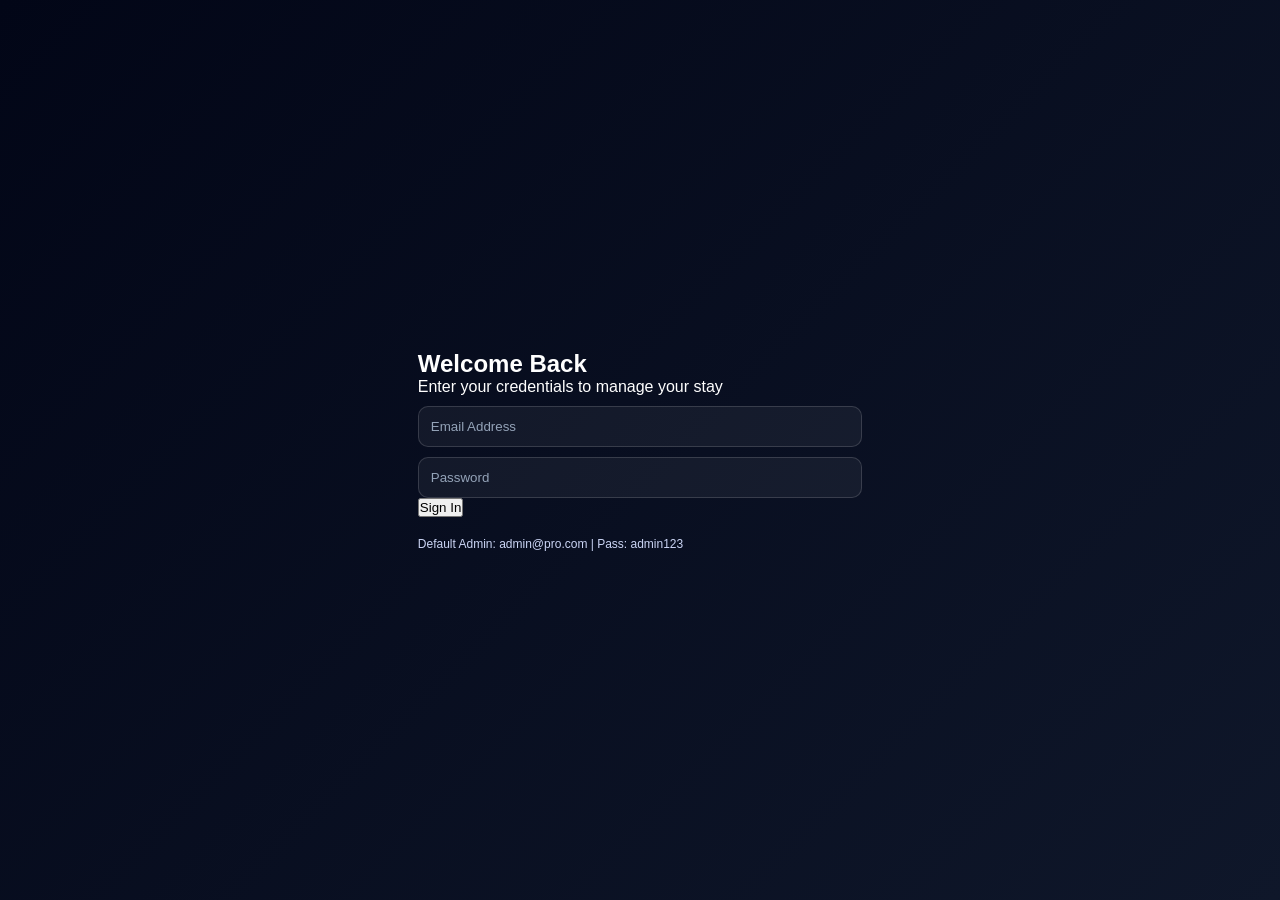
==== index.html @ c1506e5a "Add files via upload" ====
<!DOCTYPE html>
<html lang="en">
<head>
    <meta charset="UTF-8">
    <title>Login | Hostel Pro</title>
    <link rel="stylesheet" href="style.css">
</head>
<body>
    <div class="glass-card">
        <h2>Welcome Back</h2>
        <p>Enter your credentials to manage your stay</p>
        
        <input type="email" id="loginEmail" placeholder="Email Address">
        <input type="password" id="loginPass" placeholder="Password">
        
        <button onclick="handleLogin()">Sign In</button>
        
        <div style="margin-top: 20px; font-size: 12px; color: var(--text-dim);">
            Default Admin: admin@pro.com | Pass: admin123
        </div>
    </div>

    <script src="script.js"></script>
    <script>
        function handleLogin() {
            const email = document.getElementById('loginEmail').value;
            const pass = document.getElementById('loginPass').value;
            window.login(email, pass);
        }
    </script>
</body>
</html>
---- style.css ----
/* ================= 1. ROOT & RESET ================= */
:root {
    --primary: #7c3aed;
    --secondary: #ec4899;
    --bg-main: #0f172a;
    --bg-dark: rgba(15, 23, 42, 0.9);
    --bg-card: rgba(15, 23, 42, 0.85);
    --text-main: #ffffff;
    --text-dim: #cbd5f5;
    --glass-border: rgba(255, 255, 255, 0.15);
    --transition: all 0.3s ease;
}

* {
    margin: 0;
    padding: 0;
    box-sizing: border-box;
    font-family: 'Poppins', sans-serif;
}

body {
    background: linear-gradient(135deg, #020617, #0f172a);
    color: var(--text-main);
    min-height: 100vh;
    overflow-x: hidden;
}

/* Center login page */
body:not(:has(.menu)) {
    display: flex;
    justify-content: center;
    align-items: center;
}

/* ================= 2. SIDEBAR ================= */
.menu {
    width: 280px;
    height: 100vh;
    position: fixed;
    left: 0;
    top: 0;
    padding: 20px 10px;
    background: var(--bg-dark);
    backdrop-filter: blur(30px);
    border-right: 1px solid var(--glass-border);
    display: flex;
    flex-direction: column;
    overflow: hidden;
}

/* Scrollable section */
.menu .section {
    flex: 1;
    overflow-y: auto;
    overflow-x: hidden;
    padding-right: 5px;
}

/* Scrollbar */
.menu .section::-webkit-scrollbar {
    width: 5px;
}

.menu .section::-webkit-scrollbar-thumb {
    background: linear-gradient(var(--primary), var(--secondary));
    border-radius: 10px;
}

/* ================= BUTTONS ================= */
.menu button {
    width: 100%;
    text-align: left;
    margin-bottom: 12px;
    padding: 14px 18px;
    border-radius: 12px;
    border: 1px solid var(--glass-border);
    background: rgba(255, 255, 255, 0.05);
    color: var(--text-dim);
    transition: var(--transition);
}

.menu button:hover {
    transform: translateX(6px);
    color: white;
    background: linear-gradient(135deg, var(--primary), var(--secondary));
}

/* ================= PROFILE ================= */
.profile {
    margin-top: auto;
    display: flex;
    align-items: center;
    gap: 10px;
    padding: 15px;
    background: var(--bg-card);
    border-radius: 15px;
    border: 1px solid var(--glass-border);
    justify-content: space-between;
}

.profile img {
    width: 45px;
    height: 45px;
    border-radius: 50%;
}

/* Fix profile text */
.profile-info {
    flex: 1;
    color: white;
}

/* Logout button FIX */
.logout-btn {
    display: inline-block;
    padding: 6px 10px;
    font-size: 12px;
    border-radius: 8px;
    background: linear-gradient(135deg, #ef4444, #dc2626);
    color: white;
    border: none;
    cursor: pointer;
}

/* ================= MAIN ================= */
.dashboard-body {
    margin-left: 280px;
    padding: 40px;
    color: white;
}

.navbar {
    display: flex;
    justify-content: space-between;
    margin-bottom: 25px;
}

/* ================= CARDS ================= */
.grid-container {
    display: grid;
    grid-template-columns: repeat(auto-fit, minmax(300px, 1fr));
    gap: 20px;
}

.card {
    background: var(--bg-card);
    backdrop-filter: blur(20px);
    border: 1px solid var(--glass-border);
    border-radius: 20px;
    padding: 25px;
    transition: var(--transition);
}

/* Fix ALL text inside cards */
.card * {
    color: #ffffff !important;
}

.card p {
    color: var(--text-dim) !important;
}

.card:hover {
    transform: translateY(-5px);
}

/* ================= INPUTS ================= */
input, select, textarea {
    width: 100%;
    margin-top: 10px;
    padding: 12px;
    border-radius: 10px;
    border: 1px solid var(--glass-border);
    background: rgba(255,255,255,0.05);
    color: white;
}

input::placeholder,
textarea::placeholder {
    color: #94a3b8;
}

/* ================= BUTTONS ================= */
.card button {
    background: linear-gradient(135deg, var(--primary), var(--secondary));
    border: none;
    padding: 10px;
    border-radius: 10px;
    color: white;
    margin-top: 10px;
    cursor: pointer;
}

.card button:hover {
    opacity: 0.9;
}

/* Danger button */
.btn-outline {
    background: transparent !important;
    border: 1px solid #ef4444 !important;
    color: #f87171 !important;
}

.btn-outline:hover {
    background: #ef4444 !important;
    color: white !important;
}

/* ================= TABLE ================= */
table {
    width: 100%;
    border-collapse: collapse;
}

th {
    color: #94a3b8;
    padding: 12px;
    border-bottom: 1px solid var(--glass-border);
}

td {
    color: #e2e8f0;
    padding: 12px;
    border-bottom: 1px solid rgba(255,255,255,0.05);
}

/* ================= ANIMATION ================= */
.main-content {
    animation: fadeSlide 0.4s ease;
}

@keyframes fadeSlide {
    from {
        opacity: 0;
        transform: translateY(10px);
    }
    to {
        opacity: 1;
        transform: translateY(0);
    }
}
/* ================= RESPONSIVE FIX ================= */

/* Tablet View */
@media (max-width: 1024px) {

    .menu {
        width: 220px;
    }

    .dashboard-body {
        margin-left: 220px;
        padding: 20px;
    }

    .card {
        padding: 20px;
    }
}

/* Mobile View */
@media (max-width: 768px) {

    /* Sidebar becomes top bar */
    .menu {
        width: 100%;
        height: auto;
        position: relative;
        flex-direction: row;
        flex-wrap: wrap;
        justify-content: center;
        padding: 10px;
    }

    .menu .section {
        display: flex;
        flex-wrap: wrap;
        justify-content: center;
        overflow: visible;
    }

    .menu button {
        width: auto;
        padding: 10px;
        font-size: 12px;
    }

    /* Profile adjust */
    .profile {
        width: 100%;
        justify-content: center;
        margin-top: 10px;
    }

    /* Main content full width */
    .dashboard-body {
        margin-left: 0;
        padding: 15px;
    }

    /* Grid becomes single column */
    .grid-container {
        grid-template-columns: 1fr;
    }

    /* Table scroll fix */
    table {
        display: block;
        overflow-x: auto;
        white-space: nowrap;
    }
}

/* Small Mobile */
@media (max-width: 480px) {

    h1, h2, h3 {
        font-size: 18px;
    }

    .card {
        padding: 15px;
    }

    input, button {
        font-size: 14px;
        padding: 10px;
    }

    .menu button {
        font-size: 11px;
        padding: 8px;
    }
}
/* ================= WORKER IMAGE STYLE ================= */

/* Image inside table */
td img {
    width: 60px;
    height: 60px;
    object-fit: cover;
    border-radius: 50%;
    border: 2px solid var(--primary);
}

/* Image inside cards */
.card img {
    width: 80px;
    height: 80px;
    object-fit: cover;
    border-radius: 50%;
    border: 3px solid var(--secondary);
    margin-top: 10px;
}

/* Hover effect */
.card img:hover {
    transform: scale(1.1);
    transition: 0.3s;
}

/* Default placeholder if no image */
.no-image {
    width: 60px;
    height: 60px;
    border-radius: 50%;
    background: #1e293b;
    display: flex;
    align-items: center;
    justify-content: center;
    font-size: 12px;
    color: #94a3b8;
}
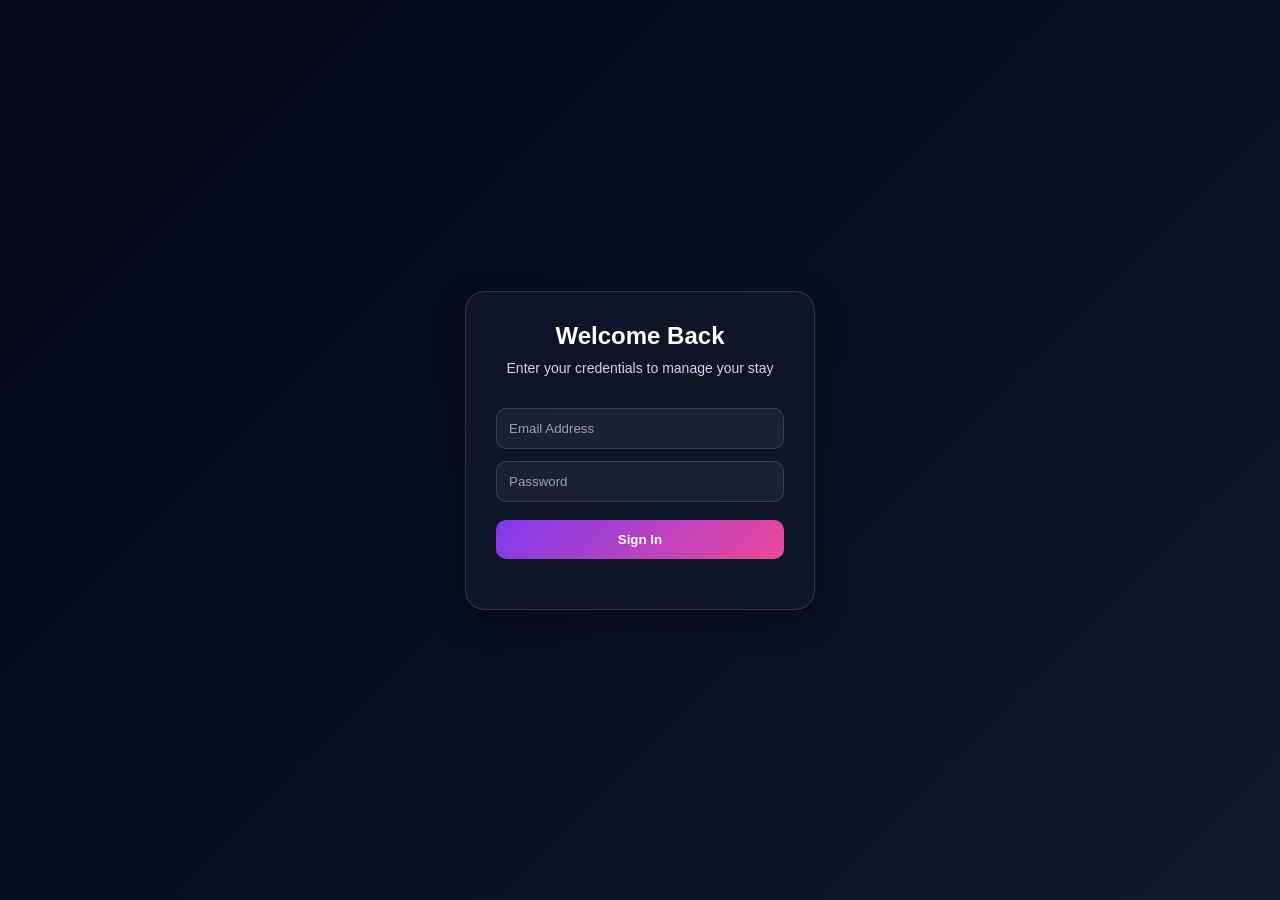
==== commit 01feebbf: "Add files via upload" ====
--- a/index.html
+++ b/index.html
@@ -16,7 +16,7 @@
         <button onclick="handleLogin()">Sign In</button>
         
         <div style="margin-top: 20px; font-size: 12px; color: var(--text-dim);">
-            Default Admin: admin@pro.com | Pass: admin123
+            <!-- Default Admin: admin@pro.com | Pass: admin123 -->
         </div>
     </div>
 
--- a/style.css
+++ b/style.css
@@ -1,4 +1,103 @@
-/* ================= 1. ROOT & RESET ================= */
+
+/* ================= LOGIN PAGE ================= */
+
+body.login-page {
+    margin: 0;
+    min-height: 100vh;
+    background: linear-gradient(135deg, #020617, #0f172a);
+    display: flex;
+    justify-content: center;
+    align-items: center;
+    font-family: 'Poppins', sans-serif;
+}
+
+/* Container */
+.login-container {
+    width: 100%;
+    padding: 20px;
+    display: flex;
+    justify-content: center;
+}
+
+/* Card */
+.glass-card {
+    width: 100%;
+    max-width: 350px;
+    padding: 30px;
+    border-radius: 20px;
+    background: rgba(15, 23, 42, 0.85);
+    backdrop-filter: blur(25px);
+    border: 1px solid rgba(255,255,255,0.15);
+    text-align: center;
+    color: white;
+    box-shadow: 0 10px 30px rgba(0,0,0,0.4);
+}
+
+/* Heading */
+.glass-card h2 {
+    margin-bottom: 10px;
+}
+
+/* Subtext */
+.glass-card p {
+    font-size: 14px;
+    color: #cbd5f5;
+    margin-bottom: 20px;
+}
+
+/* Inputs */
+.glass-card input {
+    width: 100%;
+    padding: 12px;
+    margin-top: 12px;
+    border-radius: 10px;
+    border: 1px solid rgba(255,255,255,0.15);
+    background: rgba(255,255,255,0.05);
+    color: white;
+}
+
+/* Focus */
+.glass-card input:focus {
+    outline: none;
+    border: 1px solid #7c3aed;
+    box-shadow: 0 0 8px rgba(124,58,237,0.6);
+}
+
+/* Button */
+.glass-card button {
+    width: 100%;
+    margin-top: 18px;
+    padding: 12px;
+    border-radius: 10px;
+    border: none;
+    background: linear-gradient(135deg, #7c3aed, #ec4899);
+    color: white;
+    font-weight: 600;
+    cursor: pointer;
+}
+
+/* Hover */
+.glass-card button:hover {
+    transform: scale(1.03);
+}
+
+/* Footer */
+.login-footer {
+    margin-top: 15px;
+    font-size: 12px;
+    color: #cbd5f5;
+}
+
+/* ================= MOBILE ================= */
+@media (max-width: 480px) {
+    .glass-card {
+        padding: 20px;
+    }
+
+    .glass-card h2 {
+        font-size: 20px;
+    }
+}/* ================= 1. ROOT & RESET ================= */
 :root {
     --primary: #7c3aed;
     --secondary: #ec4899;
@@ -371,4 +470,136 @@
     justify-content: center;
     font-size: 12px;
     color: #94a3b8;
+}
+/* ================= MOBILE UI FIX ================= */
+@media (max-width: 768px) {
+
+    /* ===== BODY ===== */
+    body.login-page {
+        padding: 15px;
+    }
+
+    /* ===== LOGIN CARD ===== */
+    .glass-card {
+        width: 100%;
+        max-width: 350px;
+        padding: 20px;
+    }
+
+    /* ===== SIDEBAR → TOP NAV ===== */
+    .menu {
+        width: 100%;
+        height: auto;
+        position: relative;
+        flex-direction: column;
+        padding: 10px;
+        gap: 10px;
+    }
+
+    /* Brand center */
+    .brand {
+        text-align: center;
+        margin-bottom: 10px;
+    }
+
+    /* Buttons container */
+    .menu .section {
+        display: flex;
+        flex-wrap: wrap;
+        justify-content: center;
+        gap: 8px;
+    }
+
+    /* Buttons become small pills */
+    .menu button {
+        width: auto;
+        padding: 8px 12px;
+        font-size: 12px;
+        border-radius: 8px;
+    }
+
+    /* Remove slide effect */
+    .menu button:hover {
+        transform: none;
+    }
+
+    /* ===== PROFILE ===== */
+    .profile {
+        width: 100%;
+        justify-content: center;
+        flex-direction: column;
+        text-align: center;
+        gap: 5px;
+    }
+
+    .logout-btn {
+        width: 100%;
+        margin-top: 5px;
+    }
+
+    /* ===== MAIN CONTENT ===== */
+    .dashboard-body {
+        margin-left: 0;
+        padding: 15px;
+    }
+
+    .navbar {
+        flex-direction: column;
+        gap: 10px;
+        text-align: center;
+    }
+
+    /* ===== CARDS ===== */
+    .card {
+        padding: 15px;
+    }
+
+    /* ===== BUTTON GROUP FIX ===== */
+    .actions {
+        flex-direction: column;
+    }
+
+    .actions button {
+        width: 100%;
+    }
+
+    /* ===== TABLE FIX ===== */
+    table {
+        display: block;
+        overflow-x: auto;
+        white-space: nowrap;
+    }
+
+    th, td {
+        font-size: 12px;
+        padding: 8px;
+    }
+
+    /* ===== INPUTS ===== */
+    input, select, textarea {
+        font-size: 14px;
+        padding: 10px;
+    }
+
+    /* ===== GRID ===== */
+    .grid-container {
+        grid-template-columns: 1fr;
+    }
+}
+
+/* ================= EXTRA SMALL DEVICES ================= */
+@media (max-width: 480px) {
+
+    h1, h2, h3 {
+        font-size: 18px;
+    }
+
+    .menu button {
+        font-size: 11px;
+        padding: 6px 10px;
+    }
+
+    .glass-card {
+        padding: 18px;
+    }
 }
